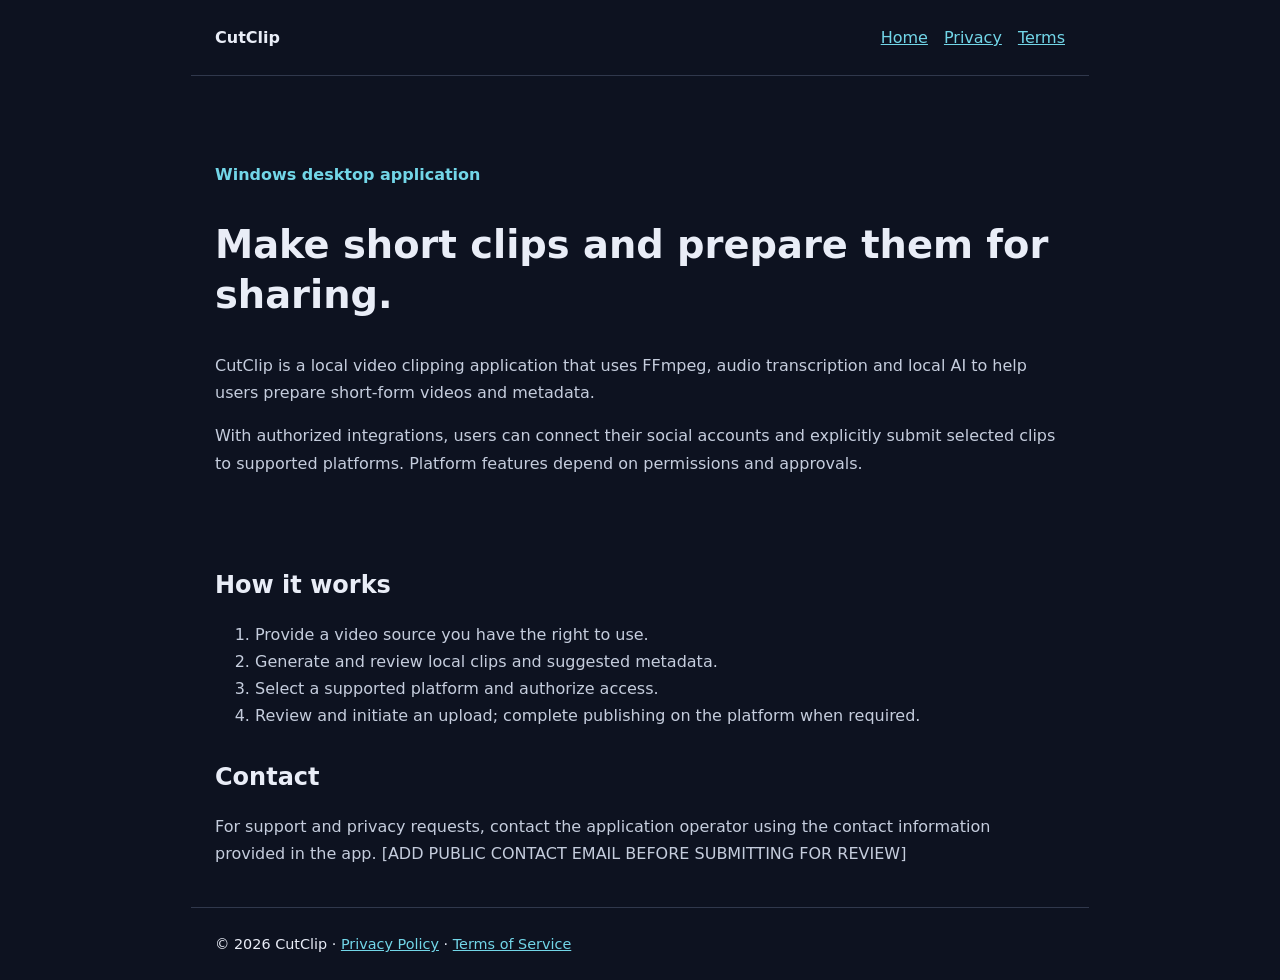
==== index.html @ 797c3e85 "Add files via upload" ====
<!doctype html><html lang="en"><head><meta charset="utf-8"><meta name="viewport"
            content="width=device-width,initial-scale=1"><title>CutClip |
            Desktop Video Clipping</title><link rel="stylesheet"
            href="style.css"></head><body><header><strong>CutClip</strong><nav><a
                    href="index.html">Home</a><a
                    href="privacy.html">Privacy</a><a
                    href="terms.html">Terms</a></nav></header><main><section
                class="hero"><p class="tag">Windows desktop
                    application</p><h1>Make short clips and prepare them for
                    sharing.</h1><p>CutClip is a local video clipping
                    application that uses FFmpeg, audio transcription and local
                    AI to help users prepare short-form videos and
                    metadata.</p><p>With authorized integrations, users can
                    connect their social accounts and explicitly submit selected
                    clips to supported platforms. Platform features depend on
                    permissions and approvals.</p></section><h2>How it
                works</h2><ol><li>Provide a video source you have the right to
                    use.</li><li>Generate and review local clips and suggested
                    metadata.</li><li>Select a supported platform and authorize
                    access.</li><li>Review and initiate an upload; complete
                    publishing on the platform when
                    required.</li></ol><h2>Contact</h2><p>For support and
                privacy requests, contact the application operator using the
                contact information provided in the app. [ADD PUBLIC CONTACT
                EMAIL BEFORE SUBMITTING FOR REVIEW]</p></main><footer>© 2026
            CutClip · <a href="privacy.html">Privacy Policy</a> · <a
                href="terms.html">Terms of Service</a></footer></body></html>
---- style.css ----
:root {
  font-family:
    system-ui,
    -apple-system,
    Segoe UI,
    sans-serif;
  color: #e9edf7;
  background: #0d1220;
}
body {
  margin: 0;
  line-height: 1.7;
}
header,
main,
footer {
  max-width: 850px;
  margin: auto;
  padding: 24px;
}
header {
  display: flex;
  justify-content: space-between;
  align-items: center;
  border-bottom: 1px solid #30384c;
}
nav a {
  margin-left: 16px;
}
a {
  color: #72d6e8;
}
h1,
h2 {
  line-height: 1.3;
}
h1 {
  font-size: 2.4rem;
}
h2 {
  margin-top: 2rem;
}
p,
li {
  color: #c5cddd;
}
.hero {
  padding: 45px 0;
}
.tag {
  color: #72d6e8;
  font-weight: 700;
}
footer {
  border-top: 1px solid #30384c;
  font-size: 0.9rem;
}
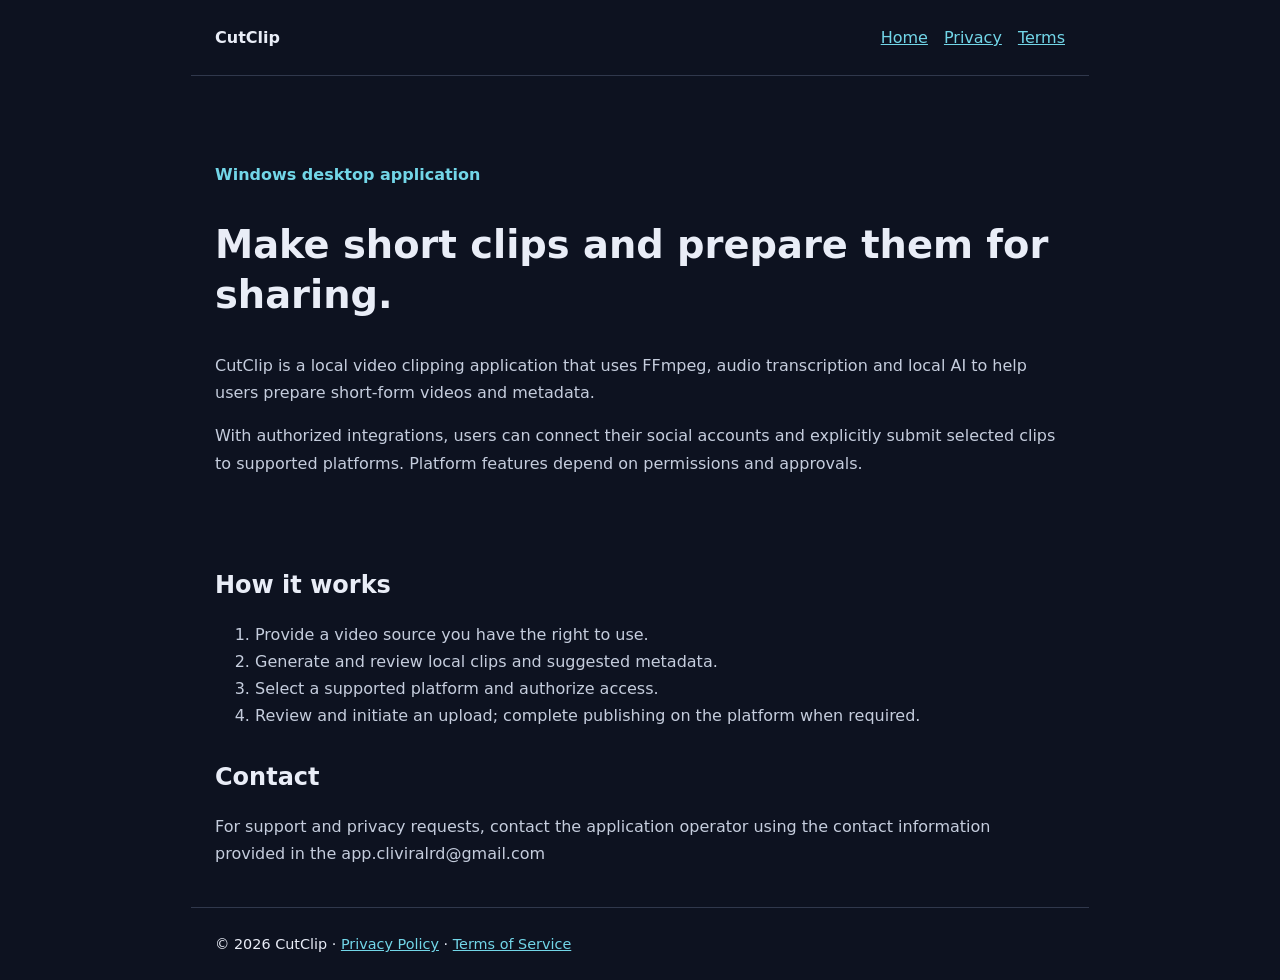
==== commit 2cef1c5f: "Add public contact email to index.html" ====
--- a/index.html
+++ b/index.html
@@ -21,7 +21,6 @@
                     publishing on the platform when
                     required.</li></ol><h2>Contact</h2><p>For support and
                 privacy requests, contact the application operator using the
-                contact information provided in the app. [ADD PUBLIC CONTACT
-                EMAIL BEFORE SUBMITTING FOR REVIEW]</p></main><footer>© 2026
+                contact information provided in the app.cliviralrd@gmail.com</p></main><footer>© 2026
             CutClip · <a href="privacy.html">Privacy Policy</a> · <a
                 href="terms.html">Terms of Service</a></footer></body></html>
